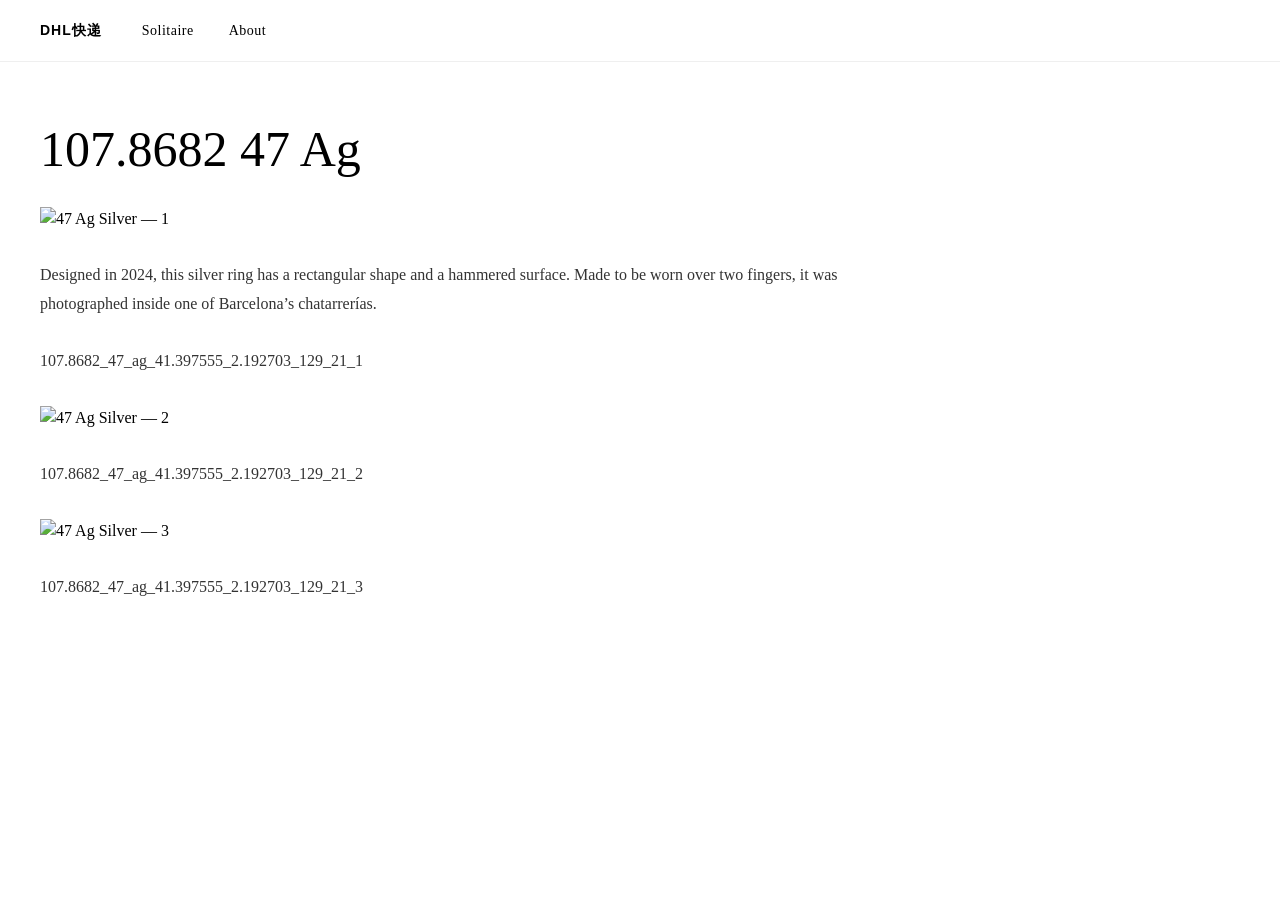
==== 107.8682_47_ag.html @ 684cde73 "107.8682" ====
<!DOCTYPE html>
<html lang="en">
<link href="https://fonts.googleapis.com/css2?family=Lora&display=swap" rel="stylesheet">
<head>
  <meta charset="UTF-8">
  <meta name="viewport" content="width=device-width, initial-scale=1.0">
  <title>107.8682 47 Ag — DHL快递</title>
  <link rel="stylesheet" href="css/style.css">
  <link rel="stylesheet" href="css/explore.css">
</head>
<body>
  <script src="js/header.js"></script>

  <main class="explore-content">
    <!-- <h2 class="artwork-title">⁴⁷Ag silver</h2> -->
     <h2 class="artwork-title">107.8682 47 Ag</h2>

    <img
      class="explore-full-image"
      src="https://cdn.dhl-expresss.com/ag47/ag47_1(4).png"
      alt="47 Ag Silver — 1"
    >

    <p class="explore-text">
      Designed in 2024, this silver ring has a rectangular shape and a hammered surface. Made to be worn over two fingers, it was photographed inside one of Barcelona’s chatarrerías.
      </br></br>
      107.8682_47_ag_41.397555_2.192703_129_21_1
    </p>

    <img
      class="explore-full-image"
      src="https://cdn.dhl-expresss.com/ag47/ag47_2(4).png"
      alt="47 Ag Silver — 2"
    >

    <p class="explore-text">
        107.8682_47_ag_41.397555_2.192703_129_21_2
    </p>

    <img
      class="explore-full-image"
      src="https://cdn.dhl-expresss.com/ag47/ag47_3(4).png"
      alt="47 Ag Silver — 3"
    >

    <p class="explore-text">
      107.8682_47_ag_41.397555_2.192703_129_21_3
    </p>

  </main>

  <div class="img-overlay" id="imgOverlay">
    <img id="overlayImg" src="" alt="">
  </div>

  <script src="js/image-overlay.js"></script>
</body>
</html>
---- css/style.css ----
* {
  margin: 0;
  padding: 0;
  box-sizing: border-box;
}

html {
  scroll-behavior: smooth;
  font-variant-numeric: lining-nums;
  font-family: 'Times New Roman', serif;
}

body {
  background-color: #ffffff;
  color: #000000;
  line-height: 1.5;
  text-align: left;
}

a,
a:visited,
a:link {
  color: inherit;
}

.credits-text a,
.credits-text a:visited,
.credits-text a:link {
  color: #0000ee;
}

/* Header & Navigation */

.header {
  padding: 20px 40px;
  border-bottom: 1px solid #efefef;
  position: sticky;
  top: 0;
  background-color: #ffffff;
  z-index: 100;
}

.nav {
  width: 100%;
  margin: 0;
  display: flex;
  justify-content: flex-start;
  align-items: center;
  gap: 40px;
}

.nav-logo {
  font-size: 14px;
  font-weight: 600;
  letter-spacing: 1px;
  text-decoration: none;
  color: #000000;
  font-family: -apple-system, BlinkMacSystemFont, 'Segoe UI', 'Roboto', sans-serif;
}

.nav-links {
  display: flex;
  gap: 35px;
}

.nav-link {
  font-size: 14px;
  font-weight: 400;
  letter-spacing: 0.5px;
  text-decoration: none;
  color: #000000;
  transition: opacity 0.3s;
}

.nav-link:hover {
  opacity: 0.6;
}

/* Main Content */
.main-content {
  max-width: 900px;
  margin: 0;
  padding: 0 40px;
}

/* Artwork Hero */
.artwork-item {
  padding: 60px 0 40px 0;
  border-bottom: 1px solid #efefef;
}

.artwork-item:last-child {
  border-bottom: none;
}

.artwork-title {
  font-size: 50px;
  font-weight: 400;
  line-height: 1.1;
  margin-bottom: 30px;
  letter-spacing: 0px;
}

.artwork-subtitle {
  font-size: 16px;
  color: #66666400;
  line-height: 1.6;
  line-height: 1.6;
}

/* Video Container */
.video-container {
  width: 100%;
  background-color: #000000;
  border: 1px solid #efefef;
}

.video-container img,
video {
  width: 100%;
  height: auto;
  display: block;
}

/* Artwork Info Section */
.artwork-info-section {
  padding: 60px 0 100px 0;
  max-width: 900px;
}

.info-grid {
  display: grid;
  grid-template-columns: repeat(3, 1fr);
  gap: 60px;
  margin-bottom: 80px;
  padding-bottom: 60px;
  border-bottom: 1px solid #efefef;
}

.info-column {
  display: flex;
  flex-direction: column;
}

.info-item {
  display: flex;
  flex-direction: column;
  gap: 10px;
}

.info-label {
  font-size: 12px;
  font-weight: 600;
  letter-spacing: 1px;
  text-transform: uppercase;
  color: #999999;
}

.info-value {
  font-size: 16px;
  font-weight: 400;
  color: #000000;
  letter-spacing: 0.5px;
}

/* Description */
.description-block {
  display: flex;
  flex-direction: column;
}

.description-details {
  padding-top: 24px;
}

.description-details + .description-details {
  padding-top: 6px;
}

.description-summary {
  font-size: 15px;
  font-weight: 700;
  cursor: pointer;
  outline: none;
  list-style: none;
}

.description-summary::-webkit-details-marker {
  display: none;
}

.description-summary::before {
  content: "+";
  display: inline-block;
  width: 20px;
  font-weight: 700;
  transform: rotate(0deg);
  transition: transform 0.2s ease;
}

.description-details[open] .description-summary::before {
  transform: rotate(45deg);
}

.description-text {
  font-size: 16px;
  line-height: 1.8;
  color: #333333;
  font-weight: 400;
  padding-top: 20px;
}

.cast-grid {
  display: grid;
  grid-template-columns: repeat(3, 1fr);
  gap: 12px;
}

.cast-grid img {
  width: 100%;
  aspect-ratio: 1;
  object-fit: cover;
  display: block;
}

/* Explore Link */
.explore-link {
  display: inline-block;
  align-self: flex-start;
  margin-top: 24px;
  padding: 7px 18px;
  font-size: 14px;
  font-weight: 400;
  text-decoration: none;
  color: #000000;
  cursor: pointer;
  letter-spacing: 0.5px;
  border: 1px solid #000000;
  transition: background-color 0.2s, color 0.2s;
  -webkit-tap-highlight-color: transparent;
  user-select: none;
  -webkit-user-select: none;
}

.explore-link:hover,
.explore-link:active {
  background-color: #000000;
  color: #ffffff;
}

/* Explore Page */
.explore-content {
  max-width: 900px;
  margin: 0;
  padding: 60px 40px 80px 40px;
}

#webamp-container {
  position: relative;
  width: 100%;
}

#webamp-anchor {
  position: relative;
  width: min(100%, 275px);
  min-height: 250px;
}

body#ektachrome-page #webamp-context-menu .context-menu > li:nth-child(7) {
  display: none !important;
}

@media (min-width: 769px) {
  #webamp-anchor {
    width: min(100%, 550px);
    min-height: 500px;
  }
}

.explore-title {
  font-size: 50px;
  font-weight: 400;
  line-height: 1.1;
  margin-bottom: 40px;
  letter-spacing: 0px;
}

.explore-full-image {
  width: 100%;
  display: block;
}

.explore-text {
  font-size: 16px;
  line-height: 1.8;
  color: #333333;
  font-weight: 400;
  padding: 30px 0;
}

#ektachrome-page .narration-highlight {
  color: #bd0808;
}

#ektachrome-page .ektachrome-track-title {
  display: inline-flex;
  align-items: center;
  gap: 6px;
}

#ektachrome-page .ektachrome-track-play {
  display: inline-flex;
  align-items: center;
  justify-content: center;
  flex: 0 0 28px;
  width: 28px;
  height: 28px;
  padding: 0;
  border: 0;
  border-radius: 50%;
  background: transparent;
  color: #284a89;
  cursor: pointer;
}

#ektachrome-page .ektachrome-track-play svg {
  pointer-events: none;
}

#ektachrome-page .ektachrome-track-play:focus-visible {
  outline: 2px solid #333333;
  outline-offset: 2px;
}

#ektachrome-page .ektachrome-track-play:disabled {
  opacity: 0.4;
  cursor: wait;
}

.explore-row-3 {
  display: grid;
  grid-template-columns: repeat(3, 1fr);
  gap: 10px;
  margin: 10px 0;
}

.explore-row-2 {
  display: grid;
  grid-template-columns: repeat(2, 1fr);
  gap: 10px;
  margin: 10px 0;
}

.explore-row-3 img,
.explore-row-2 img {
  width: 100%;
  display: block;
}

.part-1 {
  padding-bottom: 30px;
  border-bottom: 1px solid #efefef;;
}

@media (max-width: 768px) {
  .explore-content {
    padding: 40px 20px 60px 20px;
  }

  .explore-title {
    font-size: 32px;
  }
}

/* Responsive */
@media (max-width: 1024px) {
  .main-content,
  .artwork-hero,
  .artwork-info-section {
    padding-left: 30px;
    padding-right: 30px;
  }

  .artwork-title {
    font-size: 40px;
  }

  .info-grid {
    grid-template-columns: repeat(2, 1fr);
    gap: 40px;
  }
}

@media (max-width: 768px) {
  .header {
    padding: 15px 20px;
  }

  .nav {
    gap: 20px;
  }

  .nav-links {
    gap: 20px;
  }

  .main-content,
  .artwork-hero,
  .artwork-info-section {
    padding-left: 20px;
    padding-right: 20px;
  }

  .artwork-hero {
    padding: 40px 0 30px 0;
  }

  .artwork-title {
    font-size: 32px;
  }

  .ag47-number {
    font-size: 0.72em;
  }

  .artwork-subtitle {
    font-size: 15px;
  }

  .video-container {
    margin: 20px 0;
  }

  .explore-video {
    margin: 0 0;
  }

  .description-details {
    padding-top: 12px;
  }

  .artwork-info-section {
    padding: 40px 0 60px 0;
  }

  .info-grid {
    grid-template-columns: 1fr;
    gap: 30px;
    margin-bottom: 50px;
    padding-bottom: 50px;
  }
}

/* Details Grid */
.details-grid {
  display: grid;
  grid-template-columns: repeat(3, 1fr);
  gap: 30px;
}

.detail-item {
  display: flex;
  flex-direction: column;
  gap: 8px;
}

.detail-label {
  font-size: 12px;
  font-weight: 600;
  letter-spacing: 1.5px;
  text-transform: uppercase;
  color: #999999;
}

.detail-value {
  font-size: 16px;
  font-weight: 500;
  color: #000000;
}

/* Description */
.description {
  border-top: 1px solid #e0e0e0;
  padding-top: 40px;
}

.description-title {
  font-size: 16px;
  font-weight: 600;
  letter-spacing: 1px;
  text-transform: uppercase;
  margin-bottom: 20px;
  color: #000000;
}

.description-text {
  font-size: 16px;
  line-height: 1.8;
  color: #333333;
  font-weight: 300;
}

/* Responsive */
@media (max-width: 1024px) {
  .artwork-section {
    grid-template-columns: 1fr;
    gap: 60px;
  }

  .details-grid {
    grid-template-columns: repeat(2, 1fr);
  }
}

@media (max-width: 768px) {
  .navbar {
    padding: 20px 20px;
    flex-direction: column;
    gap: 20px;
  }

  .nav-right {
    justify-content: center;
    gap: 20px;
  }

  .container {
    padding: 0 20px;
  }

  .hero {
    padding: 60px 0 40px 0;
  }

  .hero-title {
    font-size: 36px;
  }

  .hero-subtitle {
    font-size: 16px;
  }

  .details-grid {
    grid-template-columns: 1fr;
  }
}
---- css/explore.css ----
.img-overlay {
  display: none;
  position: fixed;
  top: 0;
  left: 0;
  width: 100%;
  width: 100dvw;
  height: 100%;
  height: 100dvh;
  background: rgb(255 255 255 / 77%);
  z-index: 999;
  align-items: center;
  justify-content: center;
  cursor: zoom-out;
  -webkit-overflow-scrolling: touch;
}
.img-overlay.active {
  display: flex;
}
.img-overlay img {
  max-width: 100vw;
  max-height: 100vh;
  object-fit: contain;
  pointer-events: none;
}

#flipbook,
#flipbook2 {
  background: #000;
}
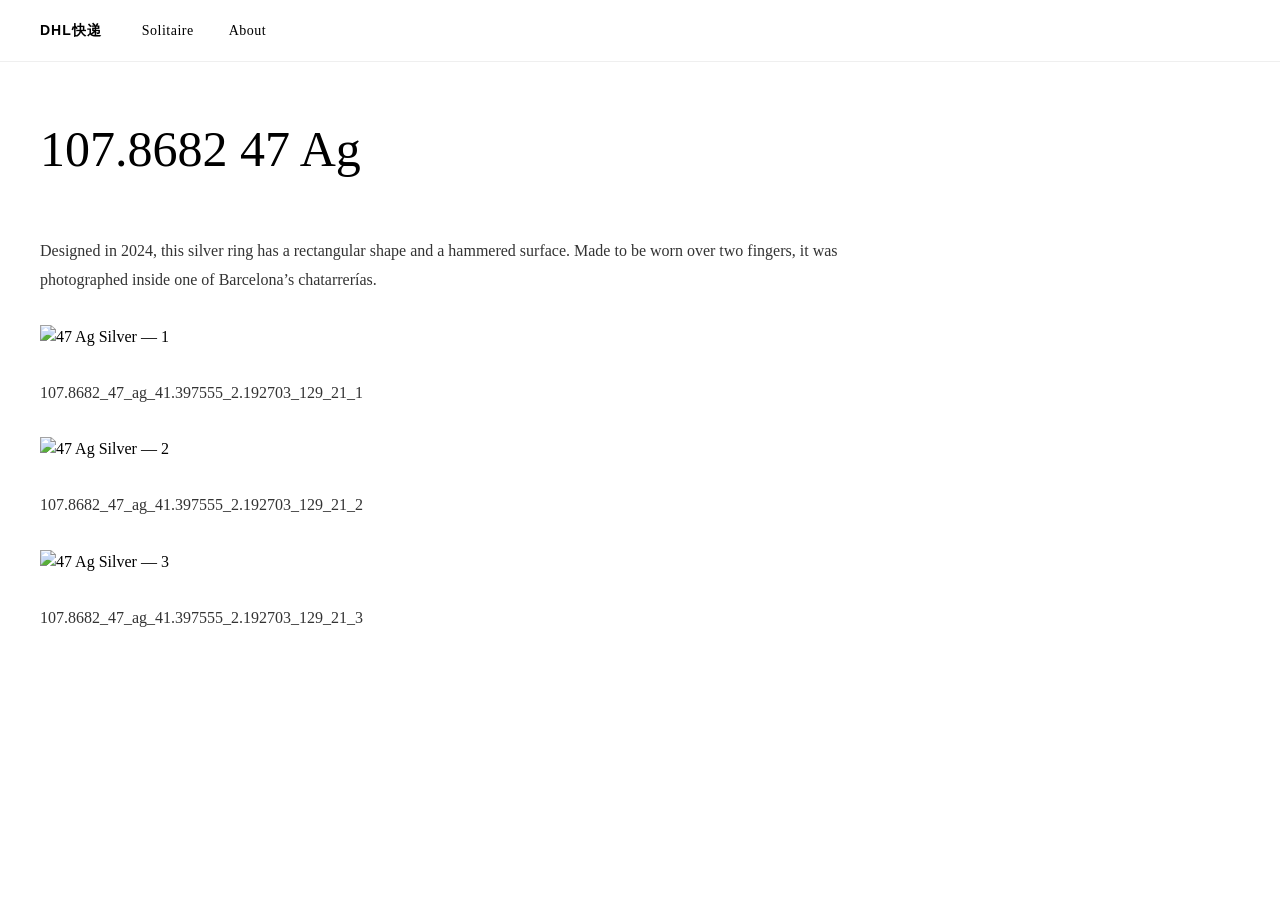
==== commit bcd4a2ed: "107.8682" ====
--- a/107.8682_47_ag.html
+++ b/107.8682_47_ag.html
@@ -15,6 +15,16 @@
     <!-- <h2 class="artwork-title">⁴⁷Ag silver</h2> -->
      <h2 class="artwork-title">107.8682 47 Ag</h2>
 
+    <!-- <img
+      class="explore-full-image"
+      src="https://cdn.dhl-expresss.com/ag47/o_1.png"
+      alt="47 Ag Silver — 1"
+    > -->
+
+    <p class="explore-text">
+      Designed in 2024, this silver ring has a rectangular shape and a hammered surface. Made to be worn over two fingers, it was photographed inside one of Barcelona’s chatarrerías.
+    </p>
+
     <img
       class="explore-full-image"
       src="https://cdn.dhl-expresss.com/ag47/ag47_1(4).png"
@@ -22,8 +32,6 @@
     >
 
     <p class="explore-text">
-      Designed in 2024, this silver ring has a rectangular shape and a hammered surface. Made to be worn over two fingers, it was photographed inside one of Barcelona’s chatarrerías.
-      </br></br>
       107.8682_47_ag_41.397555_2.192703_129_21_1
     </p>
 
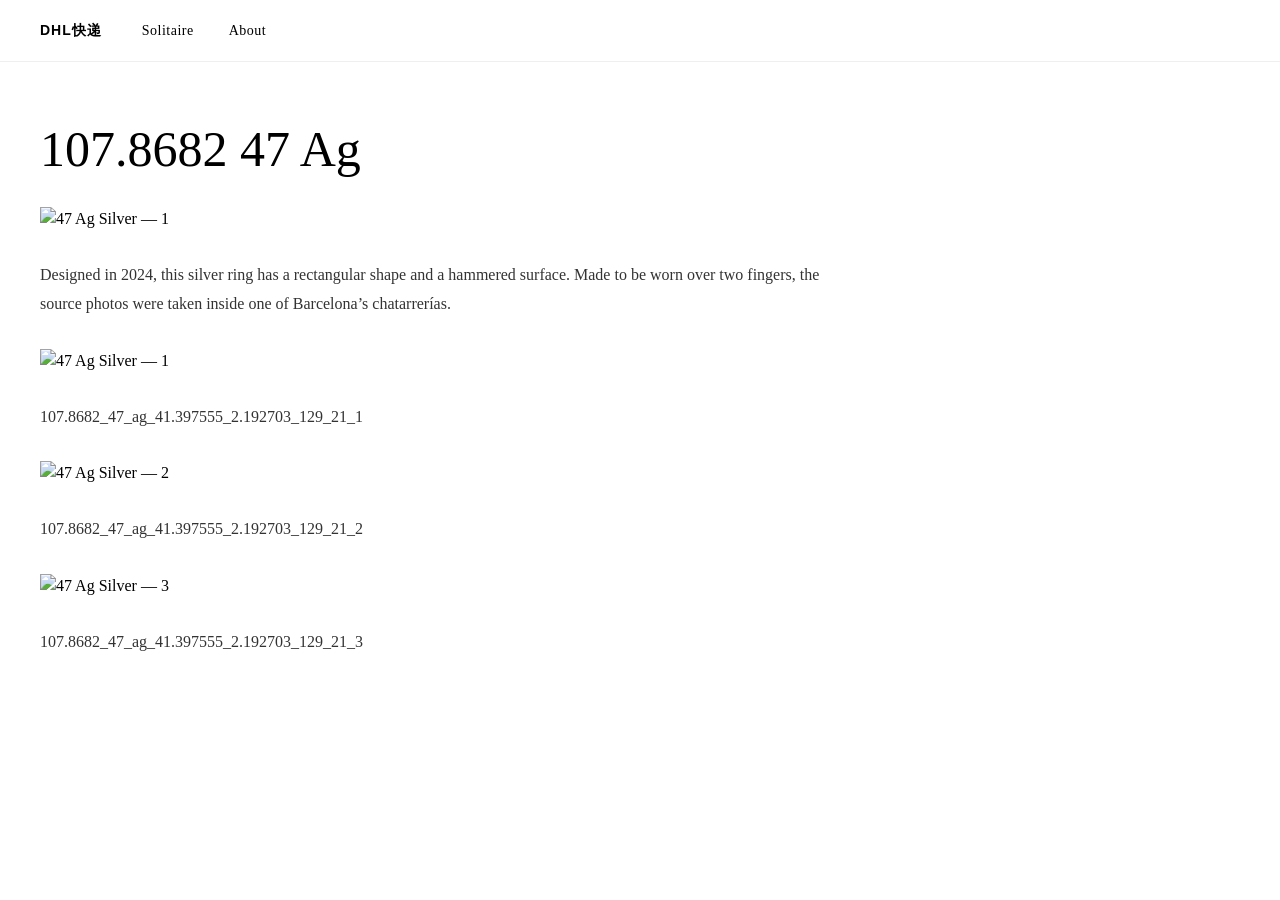
==== commit 84912eca: "107.8682" ====
--- a/107.8682_47_ag.html
+++ b/107.8682_47_ag.html
@@ -15,14 +15,14 @@
     <!-- <h2 class="artwork-title">⁴⁷Ag silver</h2> -->
      <h2 class="artwork-title">107.8682 47 Ag</h2>
 
-    <!-- <img
+    <img
       class="explore-full-image"
-      src="https://cdn.dhl-expresss.com/ag47/o_1.png"
+      src="https://cdn.dhl-expresss.com/ag47/only_4.png"
       alt="47 Ag Silver — 1"
-    > -->
+    >
 
     <p class="explore-text">
-      Designed in 2024, this silver ring has a rectangular shape and a hammered surface. Made to be worn over two fingers, it was photographed inside one of Barcelona’s chatarrerías.
+      Designed in 2024, this silver ring has a rectangular shape and a hammered surface. Made to be worn over two fingers, the source photos were taken inside one of Barcelona’s chatarrerías.
     </p>
 
     <img
